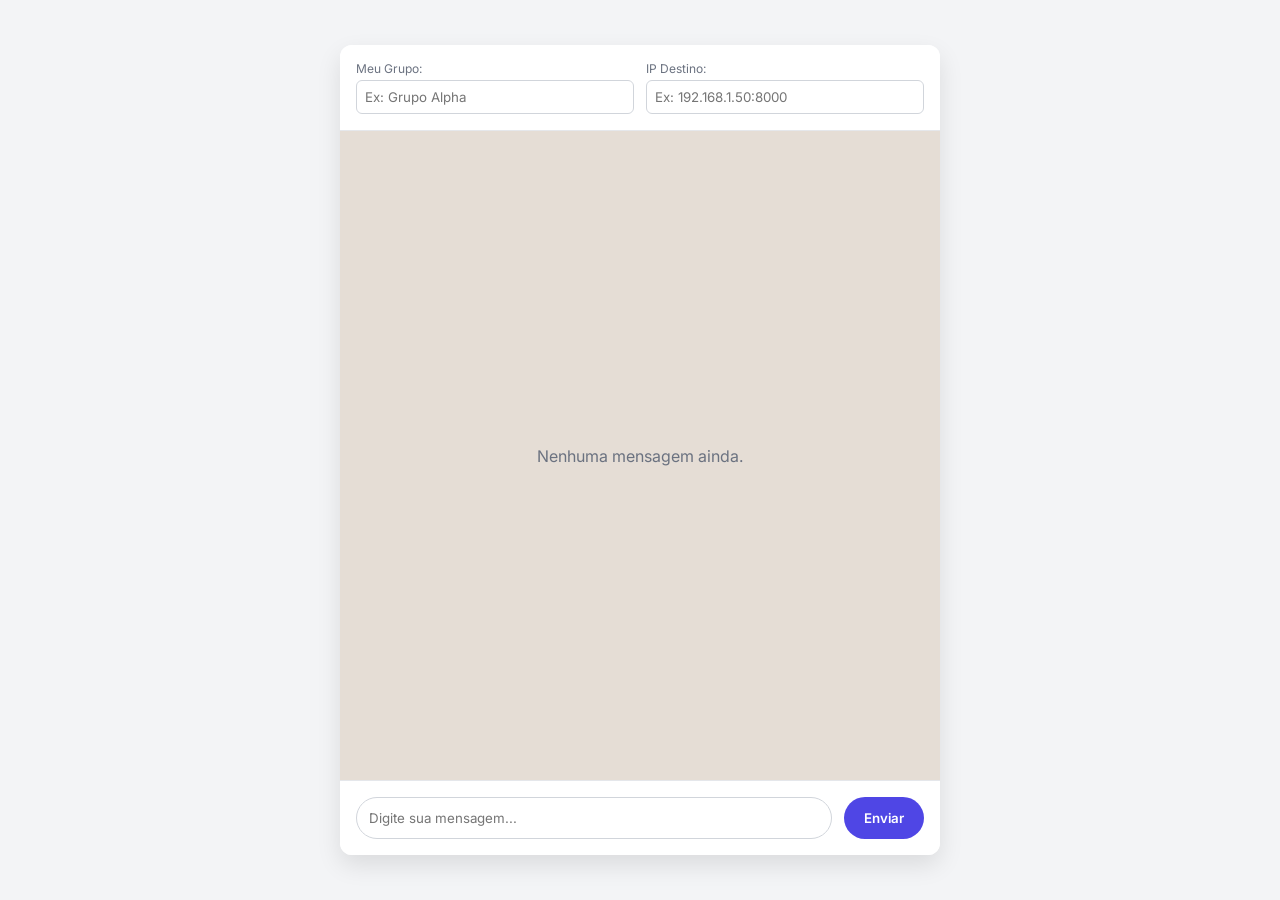
==== atividade3/frontend/index.html @ 940af3ab "feature: atividade3 finalizada" ====
<!DOCTYPE width="device-width, initial-scale=1.0">
<html lang="pt-BR">
<head>
    <meta charset="UTF-8">
    <meta name="viewport" content="width=device-width, initial-scale=1.0">
    <title>Chat Local Raspberry Pi</title>
    <link rel="stylesheet" href="style.css">
    <link href="https://fonts.googleapis.com/css2?family=Inter:wght@400;500;600&display=swap" rel="stylesheet">
</head>
<body>
    <div class="app-container">
        
        <!-- HEADER COM CONFIGS -->
        <header class="chat-header">
            <div class="configs">
                <div class="input-group">
                    <label for="my-group">Meu Grupo:</label>
                    <input type="text" id="my-group" placeholder="Ex: Grupo Alpha">
                </div>
                <div class="input-group">
                    <label for="partner-ip">IP Destino:</label>
                    <input type="text" id="partner-ip" placeholder="Ex: 192.168.1.50:8000">
                </div>
            </div>
            
            <!-- TIMER DE RECONEXÃO (Invisível por padrão) -->
            <div id="polling-alert" class="alert hidden">
                ⚠️ Parceiro Offline. Tentando reconexão em <span id="polling-timer">15</span>s...
            </div>
        </header>

        <!-- ÁREA DE MENSAGENS -->
        <main class="chat-history" id="chat-history">
            <!-- Mensagens aparecerão aqui via JS -->
            <div class="empty-state">Nenhuma mensagem ainda.</div>
        </main>

        <!-- INPUT E ENVIO -->
        <footer class="chat-input-area">
            <input type="text" id="message-input" placeholder="Digite sua mensagem...">
            <button id="send-btn" onclick="sendMessage()">Enviar</button>
        </footer>

    </div>

    <script src="app.js"></script>
</body>
</html>
---- atividade3/frontend/style.css ----
:root {
    --primary: #4F46E5;
    --primary-hover: #4338CA;
    --bg: #F3F4F6;
    --surface: #FFFFFF;
    --text: #1F2937;
    --text-muted: #6B7280;
    --sent-bg: #DCF8C6;
    --received-bg: #E5E7EB;
    --error: #EF4444;
}

* {
    box-sizing: border-box;
    margin: 0;
    padding: 0;
    font-family: 'Inter', sans-serif;
}

body {
    background-color: var(--bg);
    display: flex;
    justify-content: center;
    align-items: center;
    height: 100vh;
}

.app-container {
    width: 100%;
    max-width: 600px;
    height: 90vh;
    background-color: var(--surface);
    border-radius: 12px;
    box-shadow: 0 10px 25px rgba(0,0,0,0.1);
    display: flex;
    flex-direction: column;
    overflow: hidden;
}

.chat-header {
    padding: 16px;
    background-color: var(--surface);
    border-bottom: 1px solid #E5E7EB;
}

.configs {
    display: flex;
    gap: 12px;
}

.input-group {
    flex: 1;
    display: flex;
    flex-direction: column;
}

.input-group label {
    font-size: 12px;
    color: var(--text-muted);
    margin-bottom: 4px;
}

.input-group input {
    padding: 8px;
    border: 1px solid #D1D5DB;
    border-radius: 6px;
    outline: none;
}

.input-group input:focus {
    border-color: var(--primary);
}

.alert {
    margin-top: 12px;
    padding: 8px;
    background-color: #FEE2E2;
    color: var(--error);
    border-radius: 6px;
    font-size: 14px;
    text-align: center;
    font-weight: 500;
}

.alert.hidden {
    display: none;
}

.chat-history {
    flex: 1;
    padding: 16px;
    overflow-y: auto;
    display: flex;
    flex-direction: column;
    gap: 12px;
    background-color: #E5DDD5; /* Estilo clássico de chat */
}

.empty-state {
    text-align: center;
    color: var(--text-muted);
    margin-top: auto;
    margin-bottom: auto;
}

.message {
    max-width: 75%;
    padding: 10px 14px;
    border-radius: 8px;
    position: relative;
    box-shadow: 0 1px 2px rgba(0,0,0,0.1);
    display: flex;
    flex-direction: column;
}

.message.sent {
    align-self: flex-end;
    background-color: var(--sent-bg);
    border-bottom-right-radius: 0;
}

.message.received {
    align-self: flex-start;
    background-color: var(--surface);
    border-bottom-left-radius: 0;
}

.msg-sender {
    font-size: 11px;
    font-weight: 600;
    color: var(--primary);
    margin-bottom: 4px;
}

.msg-content {
    font-size: 14px;
    color: var(--text);
    word-break: break-word;
}

.msg-time {
    font-size: 10px;
    color: var(--text-muted);
    align-self: flex-end;
    margin-top: 4px;
}

.chat-input-area {
    padding: 16px;
    background-color: var(--surface);
    display: flex;
    gap: 12px;
    border-top: 1px solid #E5E7EB;
}

#message-input {
    flex: 1;
    padding: 12px;
    border: 1px solid #D1D5DB;
    border-radius: 24px;
    outline: none;
}

#message-input:disabled {
    background-color: #F3F4F6;
    cursor: not-allowed;
}

#send-btn {
    padding: 0 20px;
    background-color: var(--primary);
    color: white;
    border: none;
    border-radius: 24px;
    font-weight: 600;
    cursor: pointer;
    transition: background-color 0.2s;
}

#send-btn:hover {
    background-color: var(--primary-hover);
}

#send-btn:disabled {
    background-color: #9CA3AF;
    cursor: not-allowed;
}
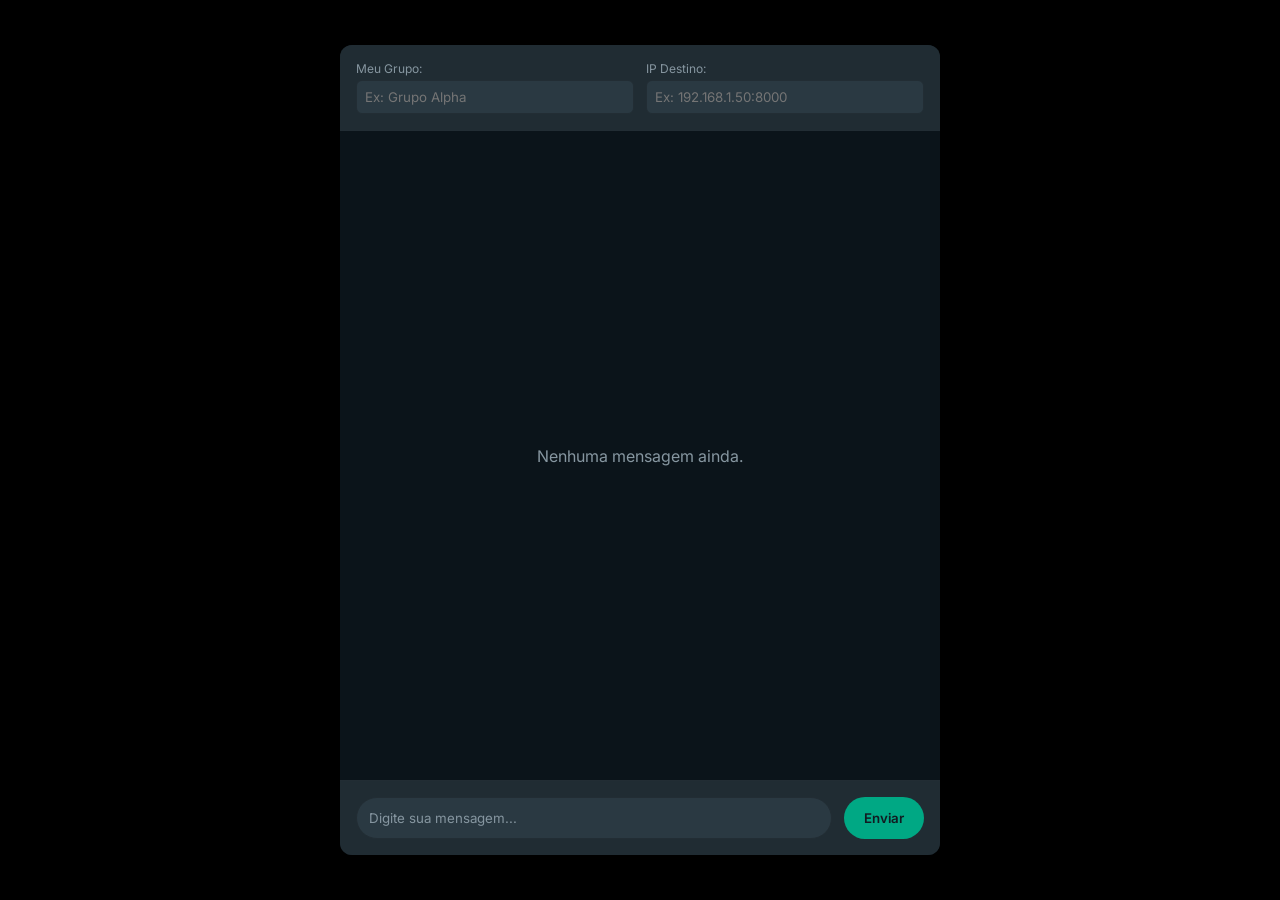
==== commit 4b5c4651: "fix: removido o alert do front e substituido por um pop up" ====
--- a/atividade3/frontend/index.html
+++ b/atividade3/frontend/index.html
@@ -43,6 +43,14 @@
 
     </div>
 
+    <!-- CUSTOM POPUP -->
+    <div id="custom-popup" class="popup-overlay hidden">
+        <div class="popup-box">
+            <p id="popup-message"></p>
+            <button onclick="closePopup()">OK</button>
+        </div>
+    </div>
+
     <script src="app.js"></script>
 </body>
 </html>
--- a/atividade3/frontend/style.css
+++ b/atividade3/frontend/style.css
@@ -1,13 +1,17 @@
 :root {
-    --primary: #4F46E5;
-    --primary-hover: #4338CA;
-    --bg: #F3F4F6;
-    --surface: #FFFFFF;
-    --text: #1F2937;
-    --text-muted: #6B7280;
-    --sent-bg: #DCF8C6;
-    --received-bg: #E5E7EB;
-    --error: #EF4444;
+    --primary: #00a884;
+    --primary-hover: #008f6f;
+    --bg: #000000;
+    --surface: #111b21;
+    --surface-header: #202c33;
+    --text: #e9edef;
+    --text-muted: #8696a0;
+    --sent-bg: #005c4b;
+    --received-bg: #202c33;
+    --error: #f15c6d;
+    --chat-bg: #0b141a;
+    --input-bg: #2a3942;
+    --border: #222d34;
 }
 
 * {
@@ -31,7 +35,7 @@
     height: 90vh;
     background-color: var(--surface);
     border-radius: 12px;
-    box-shadow: 0 10px 25px rgba(0,0,0,0.1);
+    box-shadow: 0 10px 25px rgba(0,0,0,0.5);
     display: flex;
     flex-direction: column;
     overflow: hidden;
@@ -39,8 +43,8 @@
 
 .chat-header {
     padding: 16px;
-    background-color: var(--surface);
-    border-bottom: 1px solid #E5E7EB;
+    background-color: var(--surface-header);
+    border-bottom: 1px solid var(--border);
 }
 
 .configs {
@@ -62,9 +66,11 @@
 
 .input-group input {
     padding: 8px;
-    border: 1px solid #D1D5DB;
+    background-color: var(--input-bg);
+    border: 1px solid var(--border);
     border-radius: 6px;
     outline: none;
+    color: var(--text);
 }
 
 .input-group input:focus {
@@ -74,8 +80,9 @@
 .alert {
     margin-top: 12px;
     padding: 8px;
-    background-color: #FEE2E2;
+    background-color: #2c1a1d;
     color: var(--error);
+    border: 1px solid #5a1e24;
     border-radius: 6px;
     font-size: 14px;
     text-align: center;
@@ -93,7 +100,7 @@
     display: flex;
     flex-direction: column;
     gap: 12px;
-    background-color: #E5DDD5; /* Estilo clássico de chat */
+    background-color: var(--chat-bg);
 }
 
 .empty-state {
@@ -108,9 +115,10 @@
     padding: 10px 14px;
     border-radius: 8px;
     position: relative;
-    box-shadow: 0 1px 2px rgba(0,0,0,0.1);
-    display: flex;
-    flex-direction: column;
+    box-shadow: 0 1px 1px rgba(0,0,0,0.2);
+    display: flex;
+    flex-direction: column;
+    color: var(--text);
 }
 
 .message.sent {
@@ -121,19 +129,19 @@
 
 .message.received {
     align-self: flex-start;
-    background-color: var(--surface);
+    background-color: var(--received-bg);
     border-bottom-left-radius: 0;
 }
 
 .msg-sender {
-    font-size: 11px;
+    font-size: 12px;
     font-weight: 600;
     color: var(--primary);
     margin-bottom: 4px;
 }
 
 .msg-content {
-    font-size: 14px;
+    font-size: 14.5px;
     color: var(--text);
     word-break: break-word;
 }
@@ -147,29 +155,35 @@
 
 .chat-input-area {
     padding: 16px;
-    background-color: var(--surface);
+    background-color: var(--surface-header);
     display: flex;
     gap: 12px;
-    border-top: 1px solid #E5E7EB;
+    border-top: 1px solid var(--border);
 }
 
 #message-input {
     flex: 1;
     padding: 12px;
-    border: 1px solid #D1D5DB;
+    background-color: var(--input-bg);
+    border: 1px solid var(--border);
     border-radius: 24px;
     outline: none;
+    color: var(--text);
+}
+
+#message-input::placeholder {
+    color: var(--text-muted);
 }
 
 #message-input:disabled {
-    background-color: #F3F4F6;
+    opacity: 0.5;
     cursor: not-allowed;
 }
 
 #send-btn {
     padding: 0 20px;
     background-color: var(--primary);
-    color: white;
+    color: #111b21;
     border: none;
     border-radius: 24px;
     font-weight: 600;
@@ -182,6 +196,56 @@
 }
 
 #send-btn:disabled {
-    background-color: #9CA3AF;
+    background-color: #3f4e56;
+    color: #8696a0;
     cursor: not-allowed;
 }
+
+/* Custom Popup Overlay */
+.popup-overlay {
+    position: fixed;
+    top: 0;
+    left: 0;
+    width: 100vw;
+    height: 100vh;
+    background-color: rgba(0, 0, 0, 0.7);
+    display: flex;
+    justify-content: center;
+    align-items: center;
+    z-index: 1000;
+}
+
+.popup-overlay.hidden {
+    display: none;
+}
+
+.popup-box {
+    background-color: var(--surface-header);
+    padding: 24px;
+    border-radius: 12px;
+    box-shadow: 0 10px 25px rgba(0,0,0,0.5);
+    max-width: 300px;
+    text-align: center;
+    color: var(--text);
+    border: 1px solid var(--border);
+}
+
+.popup-box p {
+    margin-bottom: 20px;
+    font-size: 15px;
+}
+
+.popup-box button {
+    padding: 8px 24px;
+    background-color: var(--primary);
+    color: #111b21;
+    border: none;
+    border-radius: 24px;
+    font-weight: 600;
+    cursor: pointer;
+    transition: background-color 0.2s;
+}
+
+.popup-box button:hover {
+    background-color: var(--primary-hover);
+}
